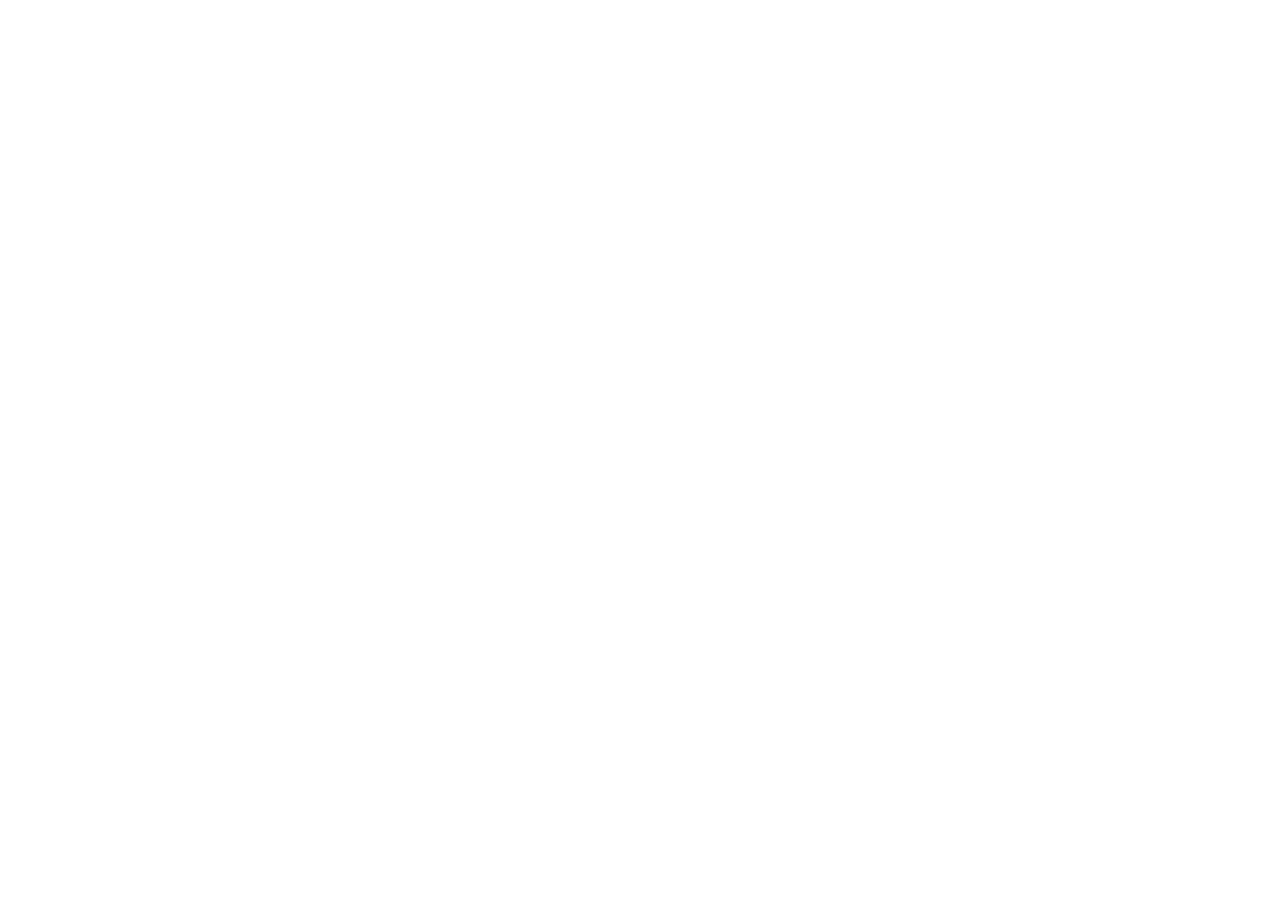
==== index.html @ fdf49849 "Initial commit" ====
<!DOCTYPE html>
<html>
<head>
    <title>KVA Portfolio</title>
    <link rel="stylesheet" 
    href="https://stackpath.bootstrapcdn.com/bootstrap/4.4.1/css/bootstrap.min.css" 
    integrity="sha384-Vkoo8x4CGsO3+Hhxv8T/Q5PaXtkKtu6ug5TOeNV6gBiFeWPGFN9MuhOf23Q9Ifjh" 
    crossorigin="anonymous">

    <script src="https://code.jquery.com/jquery-3.4.1.slim.min.js" integrity="sha384-J6qa4849blE2+poT4WnyKhv5vZF5SrPo0iEjwBvKU7imGFAV0wwj1yYfoRSJoZ+n" crossorigin="anonymous"></script>
    <script src="https://cdn.jsdelivr.net/npm/popper.js@1.16.0/dist/umd/popper.min.js" integrity="sha384-Q6E9RHvbIyZFJoft+2mJbHaEWldlvI9IOYy5n3zV9zzTtmI3UksdQRVvoxMfooAo" crossorigin="anonymous"></script>
    <script src="https://stackpath.bootstrapcdn.com/bootstrap/4.4.1/js/bootstrap.min.js" integrity="sha384-wfSDF2E50Y2D1uUdj0O3uMBJnjuUD4Ih7YwaYd1iqfktj0Uod8GCExl3Og8ifwB6" crossorigin="anonymous"></script>

</head>

<body>

</body>
</html>
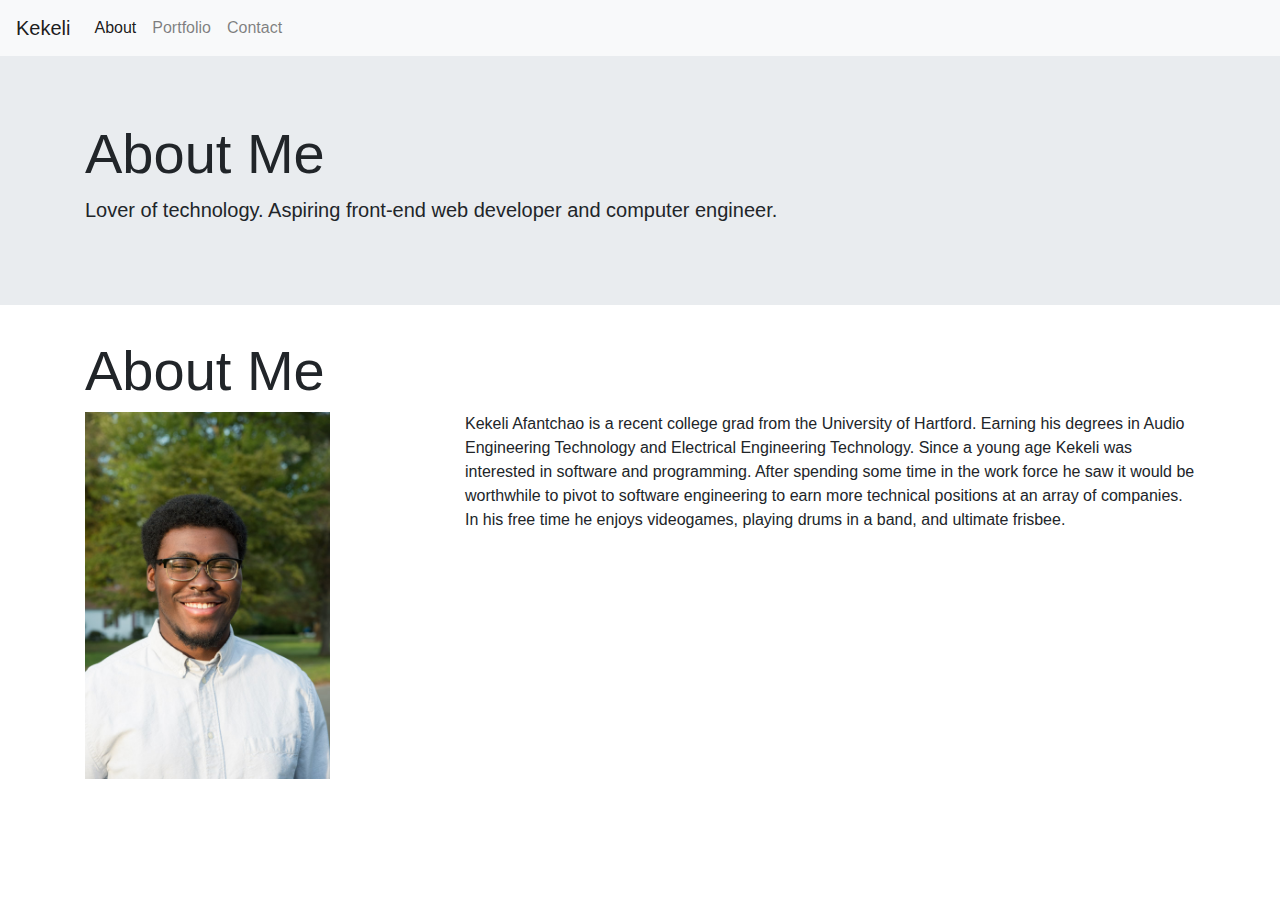
==== commit 5a56c566: "changed about.html to index.html because github could not find the root file to display as a webpage" ====
--- a/index.html
+++ b/index.html
@@ -6,14 +6,61 @@
     href="https://stackpath.bootstrapcdn.com/bootstrap/4.4.1/css/bootstrap.min.css" 
     integrity="sha384-Vkoo8x4CGsO3+Hhxv8T/Q5PaXtkKtu6ug5TOeNV6gBiFeWPGFN9MuhOf23Q9Ifjh" 
     crossorigin="anonymous">
+    <link rel="stylesheet" type="text/css" href="style.css">
 
     <script src="https://code.jquery.com/jquery-3.4.1.slim.min.js" integrity="sha384-J6qa4849blE2+poT4WnyKhv5vZF5SrPo0iEjwBvKU7imGFAV0wwj1yYfoRSJoZ+n" crossorigin="anonymous"></script>
     <script src="https://cdn.jsdelivr.net/npm/popper.js@1.16.0/dist/umd/popper.min.js" integrity="sha384-Q6E9RHvbIyZFJoft+2mJbHaEWldlvI9IOYy5n3zV9zzTtmI3UksdQRVvoxMfooAo" crossorigin="anonymous"></script>
     <script src="https://stackpath.bootstrapcdn.com/bootstrap/4.4.1/js/bootstrap.min.js" integrity="sha384-wfSDF2E50Y2D1uUdj0O3uMBJnjuUD4Ih7YwaYd1iqfktj0Uod8GCExl3Og8ifwB6" crossorigin="anonymous"></script>
 
+    <nav class="navbar navbar-expand-lg navbar-light bg-light">
+        <a class="navbar-brand" href="about.html">Kekeli</a>
+        <button class="navbar-toggler" type="button" data-toggle="collapse" data-target="#navbarNav" aria-controls="navbarNav" aria-expanded="false" aria-label="Toggle navigation">
+          <span class="navbar-toggler-icon"></span>
+        </button>
+        <div class="collapse navbar-collapse" id="navbarNav">
+          <ul class="navbar-nav">
+            <li class="nav-item active">
+              <a class="nav-link" href="about.html">About <span class="sr-only">(current)</span></a>
+            </li>
+            <li class="nav-item">
+              <a class="nav-link" href="portfolio.html">Portfolio</a>
+            </li>
+            <li class="nav-item">
+              <a class="nav-link" href="contact.html">Contact</a>
+          </ul>
+        </div>
+      </nav>   
+
+
 </head>
+
 
 <body>
 
+    <!-- <div class="container"> this div does not span the horizontal space of the webpage for some reason-->
+        <div class="jumbotron jumbotron-fluid">
+            <div class="container">
+              <h1 class="display-4">About Me</h1>
+              <p class="lead">Lover of technology. Aspiring front-end web developer and computer engineer.</p>
+            </div>
+          </div>
+    
+    <div class="container">
+      <h1 class="display-4">About Me</h1>
+      
+      <div class="row">
+        <div class="col-sm-4">
+          <img width="70%" src="assets/_DSC0718.jpg" alt="Picture of developer, Kekeli Afantchaoo">
+        </div>
+        <div class="col-sm-8">
+          <p>Kekeli Afantchao is a recent college grad from the University of Hartford. Earning his degrees in Audio Engineering Technology and Electrical Engineering Technology. 
+            Since a young age Kekeli was interested in software and programming. After spending some time in the work force he saw it would be worthwhile to pivot to software 
+            engineering to earn more technical positions at an array of companies. In his free time he enjoys videogames, playing drums in a band, and ultimate frisbee.
+          </p>
+        </div>
+      </div>
+
+    </div>
+
 </body>
 </html>--- a/style.css
+++ b/style.css
@@ -0,0 +1,4 @@
+.spacer {
+    margin-top: 40px;
+    margin-bottom: 40px;
+}   